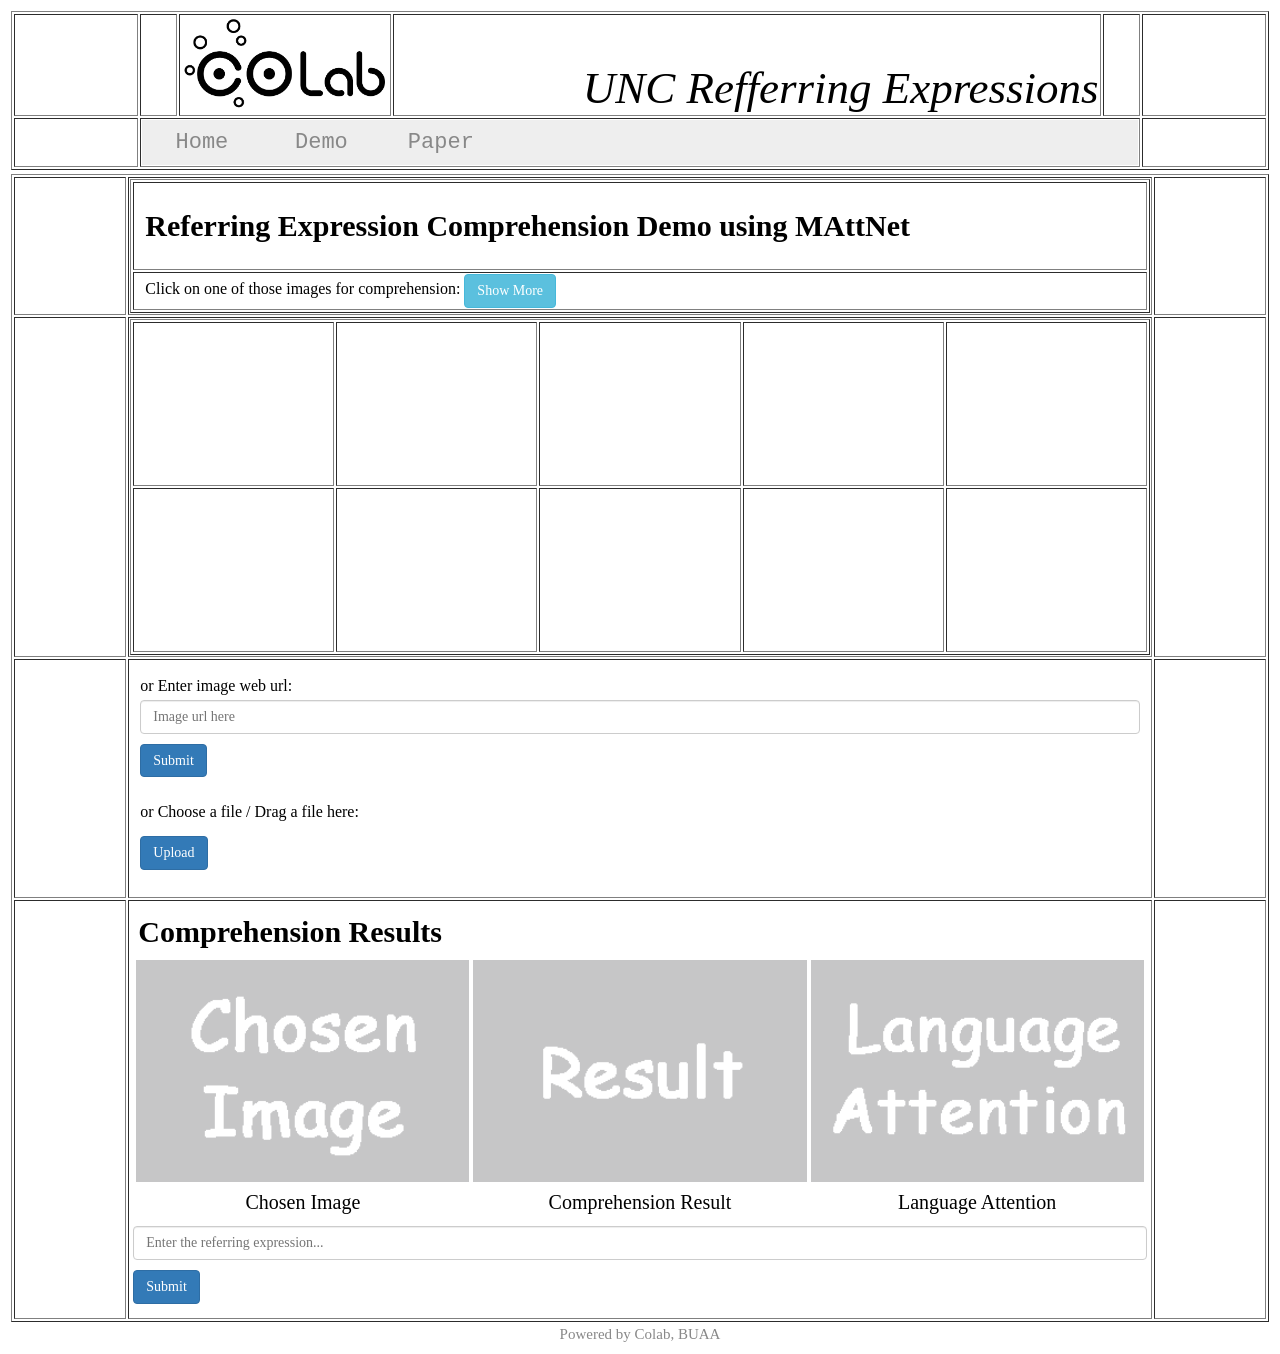
==== comprehension demo.html @ 23784867 "2020.3.22" ====
<!doctype html>
<html>
<head>
	<meta charset="utf-8">
	<title>Project Demo</title>
	<link rel="stylesheet" type="text/css" href="css/stylesheet.css"/>
</head>
	
<body>
	<table width="100%">
		<tr>
			<td>
				<table width="100%" id="top" border="1">
					<tr valign="bottom">
						<td width="10%"></td>
						<td width="3%"></td>
						<td width="17%"><img width="100%" src="img/logo.png" alt="logo"/></td>
						<td width="57%" align="right"><font id="proj-name">UNC Refferring Expressions</font></td>
						<td width="3%"></td>
						<td width="10%"></td>
					</tr>
					<tr>
						<td width="10%"></td>
						<td width="80%" colspan="4" height="45px">
							<table height="100%" width="100%" id="navbar" style="border-collapse:collapse;empty-cell:show;">
								<tr height="100%" valign="middle" id="nav-content">
									<td width="12%"><a href=""><font>Home</font></a></td>
									<td width="12%"><a href=""><font>Demo</font></a></td>
									<td width="12%"><a href=""><font>Paper</font></a></td>
									<td width="64%" id="nav-static"></td>
								</tr>
							</table>
						</td>
						<td width="10%"></td>
					</tr>
				</table>
			</td>
		</tr>
		<tr>
			<td>
				<table width="100%" id="middle" border="1">
					<tr>
						<td width="9%"></td>
						<td width="82%">
							<table height="100%" width="100%" id="container" border="1">
								<tr>
									<td>
										<div id="proj-title">
							 				<font>Referring Expression Comprehension Demo using MAttNet</font>
										</div>
									</td>
								</tr>
								<tr>
									<td>
										<div class="guidance">
											<font>Click on one of those images for comprehension:</font>
											<button type="button" id="show-more-btn">Show More</button>
										</div>
									</td>
								</tr>
							</table>
						</td>
						<td width="9%"></td>
					</tr>
					<tr>
						<td></td>
						<td>
							<table height="100%" width="100%" id="img-container" border="1">
								<tr>
									<td width="20%" height="160px"></td>
									<td width="20%" height="160px"></td>
									<td width="20%" height="160px"></td>
									<td width="20%" height="160px"></td>
									<td width="20%" height="160px"></td>
								</tr>
								<tr>
									<td width="20%" height="160px"></td>
									<td width="20%" height="160px"></td>
									<td width="20%" height="160px"></td>
									<td width="20%" height="160px"></td>
									<td width="20%" height="160px"></td>
								</tr>
							</table>
						</td>
						<td></td>
					</tr>
					<tr>
						<td></td>
						<td>
							<div class="guidance">
								<p></p>
								<p class="paragraph"><font>or Enter image web url:</font></p>
								<input type="url" placeholder="Image url here" class="input-box">
								<button class="submit-btn">Submit</button>
								<p></p>
								<p class="paragraph"><font>or Choose a file / Drag a file here:</font></p>
								<!--todo-->
								<button class="submit-btn">Upload</button>
								<p></p>
							</div>
						</td>
						<td></td>
					</tr>
					<tr>
						<td></td>
						<td>
							<table width="100%">
								<tr>
									<td>
										<div id="results">
											<font>Comprehension Results</font>
										</div>
									</td>
								</tr>
								<tr>
									<td>
									</td>
								</tr>
								<tr>
									<td>
										<table width="100%">
											<tr>
												<td width="33%" align="center">
													<img src="img/chosen.png" alt="Chosen Image" width="100%"/>
													<p class="img-info">Chosen Image</p>
												</td>
												<td width="33%" align="center">
													<img src="img/result.png" alt="Comprehension Result" width="100%"/>
													<p class="img-info">Comprehension Result</p>
												</td>
												<td width="33%" align="center">
													<img src="img/attention.png" alt="Language Attention" width="100%"/>
													<p class="img-info">Language Attention</p>
												</td>
											</tr>
										</table>
									</td>
								</tr>
								<tr>
									<td>
										<input placeholder="Enter the referring expression..." class="input-box">
										<button class="submit-btn">Submit</button>
									</td>
								</tr>
							</table>
						</td>
						<td></td>
					</tr>
				</table>
			</td>
		</tr>
		<tr><td width="100%" align="center" id="info"><font>Powered by Colab, BUAA</font></td></tr>
	</table>
</body>
</html>
---- css/stylesheet.css ----
@charset "utf-8";

.paragraph {
	margin: 5px 0px;
}

#proj-name {
	font-size: 45px;
	font-family: Cambria;
	font-style: italic;
}

#navbar {
	background-color: #dddddd;
}

#navbar font {
	font-family: Consolas, "Andale Mono", "Lucida Console", "Lucida Sans Typewriter", Monaco, "Courier New", "monospace";
	font-size: 22px;
}

#nav-static:hover {
	cursor: none;
}

#nav-content {
	border: 0;
	border-color: #eeeeee;
}

#nav-content td {
	border: 0;
	color: #888888;
	text-align: center;
	vertical-align: middle;
	background-color: #eeeeee;
}

#nav-content td:hover {
	color: #000000;
	cursor: default;
}

#nav-content a {
	text-decoration: none;
	color: #888888;
}

#nav-content a:hover {
	text-decoration: none;
	color: #000000;
	cursor: pointer;
}

#nav-content a:active {
	text-decoration: none;
	color: #888888;
}

#proj-title {
	padding: 25px 10px;
}

#proj-title font {
	font-weight: bold;
	font-size: 30px;
}

.guidance {
	padding: 0px 10px;
}

.guidance font {
	font-weight: lighter;
}

#show-more-btn {
	-webkit-tap-highlight-color: rgba(0,0,0,0);
	box-sizing: border-box;
	margin: 0;
	font: inherit;
	overflow: visible;
	text-transform: none;
	-webkit-appearance: button;
	font-family: inherit;
	display: inline-block;
	padding: 6px 12px;
	margin-bottom: 0;
	font-size: 14px;
	font-weight: 400;
	line-height: 1.4;
	text-align: center;
	white-space: nowrap;
	vertical-align: middle;
	touch-action: manipulation;
	cursor: pointer;
	user-select: none;
	background-image: none;
	border: 1px solid transparent;
	border-radius: 4px;
	color: #fff;
	background-color: #5bc0de;
	border-color: #46b8da;
}

#img-on-show {
	-webkit-tap-highlight-color: rgba(0,0,0,0);
	font-size: 14px;
	line-height: 1.4;
	color: #333;
	font-weight: 300 !important;
	font-family: 'Roboto', sans-serif !important;
	box-sizing: border-box;
	border: 0;
	vertical-align: middle;
	position: relative;
	min-height: 1px;
	height: 150px !important;
	padding: 6px;
}

.submit-btn {
	-webkit-tap-highlight-color: rgba(0,0,0,0);
	box-sizing: border-box;
	margin: 0;
	font: inherit;
	overflow: visible;
	text-transform: none;
	-webkit-appearance: button;
	font-family: inherit;
	display: inline-block;
	padding: 6px 12px;
	font-size: 14px;
	font-weight: 400;
	line-height: 1.4;
	text-align: center;
	white-space: nowrap;
	vertical-align: middle;
	touch-action: manipulation;
	cursor: pointer;or: pointer;
	user-select: none;
	background-image: none;
	border: 1px solid transparent;
	border-radius: 4px;
	color: #fff;
	background-color: #337ab7;
	border-color: #2e6da4;
	margin-top: 10px;
	margin-bottom: 10px;
}

.input-box {
	-webkit-tap-highlight-color: rgba(0,0,0,0);
	box-sizing: border-box;
	margin: 0;
	font: inherit;
	font-family: inherit;
	position: relative;
	min-height: 1px;
	float: left;
	display: block;
	width: 100%;
	height: 34px;
	padding: 6px 12px;
	font-size: 14px;
	line-height: 1.4;
	color: #555;
	background-color: #fff;
	background-image: none;
	border: 1px solid #ccc;
	border-radius: 4px;
	box-shadow: inset 0 1px 1px rgba(0,0,0,.075);
	transition: border-color ease-in-out .15s,box-shadow ease-in-out .15s;
}

#info {
	color: #888888;
	font-size: 15px;
}

#results {
	padding: 10px 5px 0px 5px;
}

#results font {
	font-weight: bold;
	font-size: 30px;
}

.img-info {
	font-weight: lighter;
	font-size: 20px;
	margin: 5px;
}
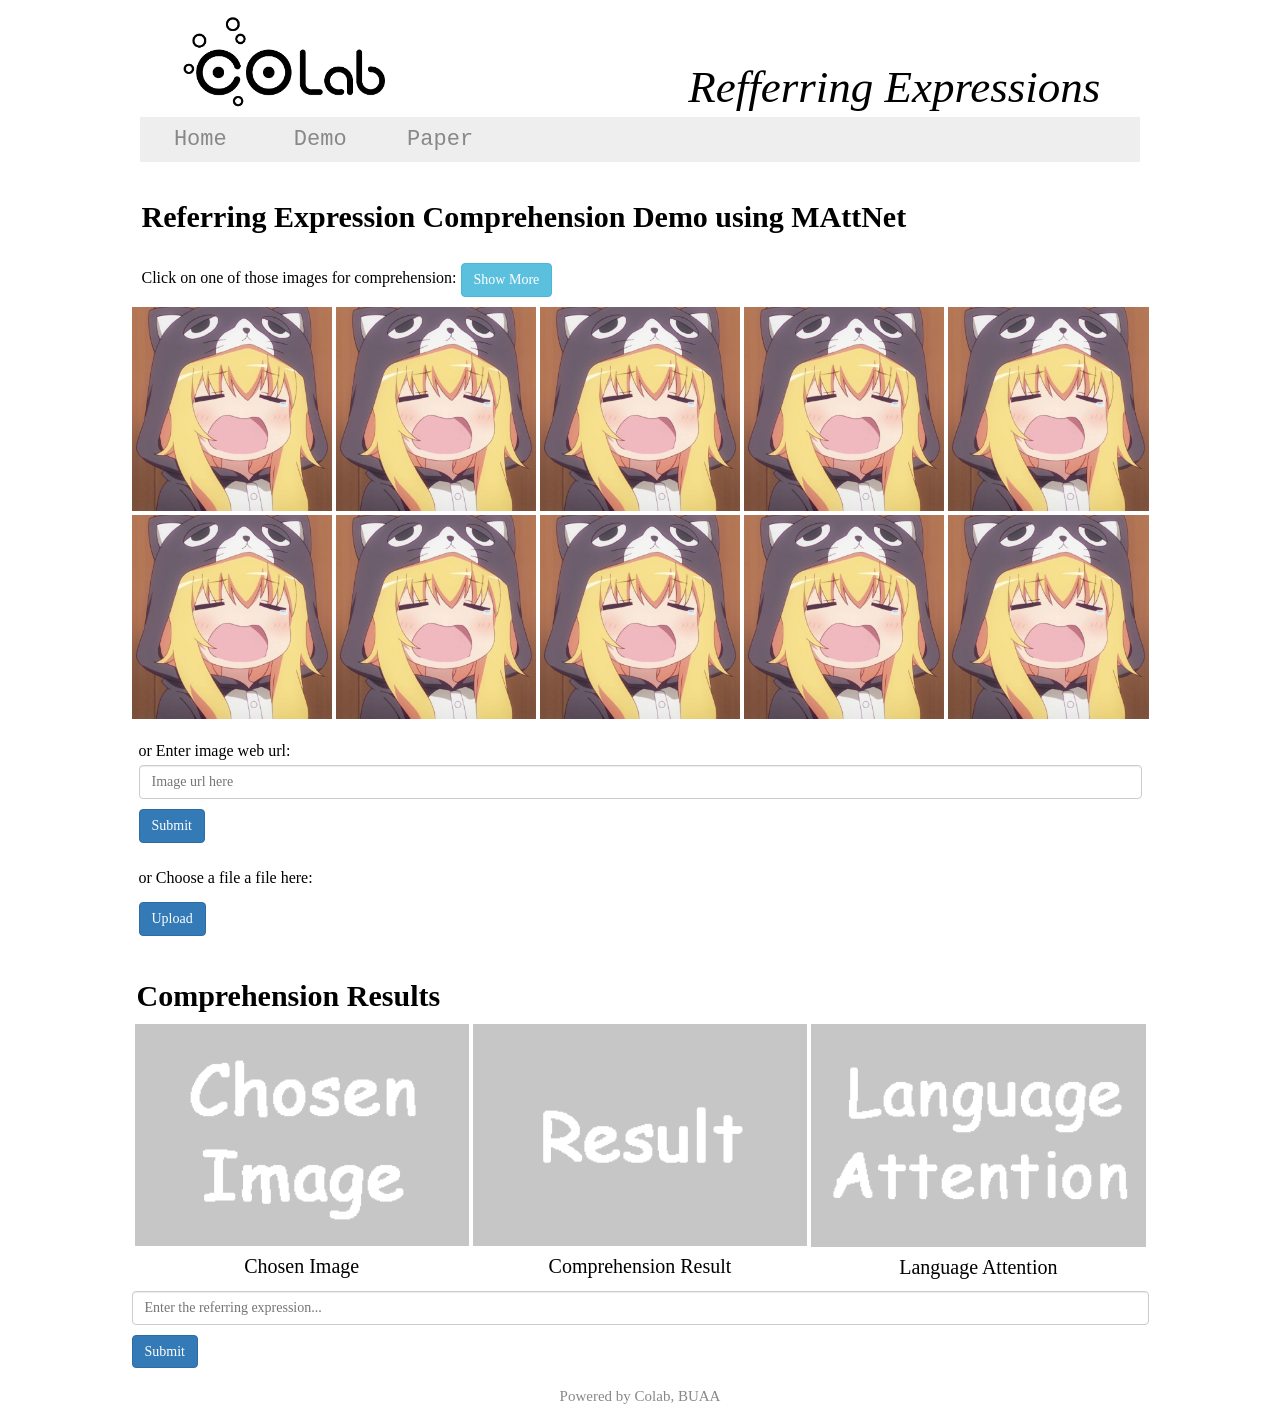
==== commit a2124141: "Up to date progress" ====
--- a/comprehension demo.html
+++ b/comprehension demo.html
@@ -4,18 +4,20 @@
 	<meta charset="utf-8">
 	<title>Project Demo</title>
 	<link rel="stylesheet" type="text/css" href="css/stylesheet.css"/>
+	<script type="text/javascript" src="lib/jQuery.js"></script>
+	<script type="text/javascript" src="scripts/scripts.js"></script>
 </head>
 	
 <body>
 	<table width="100%">
 		<tr>
 			<td>
-				<table width="100%" id="top" border="1">
+				<table width="100%" id="top">
 					<tr valign="bottom">
 						<td width="10%"></td>
 						<td width="3%"></td>
 						<td width="17%"><img width="100%" src="img/logo.png" alt="logo"/></td>
-						<td width="57%" align="right"><font id="proj-name">UNC Refferring Expressions</font></td>
+						<td width="57%" align="right"><font id="proj-name">Refferring Expressions</font></td>
 						<td width="3%"></td>
 						<td width="10%"></td>
 					</tr>
@@ -38,11 +40,11 @@
 		</tr>
 		<tr>
 			<td>
-				<table width="100%" id="middle" border="1">
+				<table width="100%" id="middle">
 					<tr>
 						<td width="9%"></td>
 						<td width="82%">
-							<table height="100%" width="100%" id="container" border="1">
+							<table height="100%" width="100%" id="container">
 								<tr>
 									<td>
 										<div id="proj-title">
@@ -65,20 +67,60 @@
 					<tr>
 						<td></td>
 						<td>
-							<table height="100%" width="100%" id="img-container" border="1">
+							<table height="100%" width="100%" id="img-container">
 								<tr>
-									<td width="20%" height="160px"></td>
-									<td width="20%" height="160px"></td>
-									<td width="20%" height="160px"></td>
-									<td width="20%" height="160px"></td>
-									<td width="20%" height="160px"></td>
+									<td width="20%" height="160px">
+										<div class="demo-images">
+											<img src="demo/QQImage20200209201334.jpg" alt="img0" onclick="submitDemoImage(this.src)"/>
+										</div>
+									</td>
+									<td width="20%" height="160px">
+										<div class="demo-images">
+											<img src="demo/QQImage20200209201334.jpg" alt="img1" onclick="submitDemoImage(this.src)"/>
+										</div>
+									</td>
+									<td width="20%" height="160px">
+										<div class="demo-images">
+											<img src="demo/QQImage20200209201334.jpg" alt="img2" onclick="submitDemoImage(this.src)"/>
+										</div>
+									</td>
+									<td width="20%" height="160px">
+										<div class="demo-images">
+											<img src="demo/QQImage20200209201334.jpg" alt="img3" onclick="submitDemoImage(this.src)"/>
+										</div>
+									</td>
+									<td width="20%" height="160px">
+										<div class="demo-images">
+											<img src="demo/QQImage20200209201334.jpg" alt="img4" onclick="submitDemoImage(this.src)"/>
+										</div>
+									</td>
 								</tr>
 								<tr>
-									<td width="20%" height="160px"></td>
-									<td width="20%" height="160px"></td>
-									<td width="20%" height="160px"></td>
-									<td width="20%" height="160px"></td>
-									<td width="20%" height="160px"></td>
+									<td width="20%" height="160px">
+										<div class="demo-images">
+											<img src="demo/QQImage20200209201334.jpg" alt="img5" onclick="submitDemoImage(this.src)"/>
+										</div>
+									</td>
+									<td width="20%" height="160px">
+										<div class="demo-images">
+											<img src="demo/QQImage20200209201334.jpg" alt="img6" onclick="submitDemoImage(this.src)"/>
+										</div>
+									</td>
+									<td width="20%" height="160px">
+										<div class="demo-images">
+											<img src="demo/QQImage20200209201334.jpg" alt="img7" onclick="submitDemoImage(this.src)"/>
+										</div>
+									</td>
+									<td width="20%" height="160px">
+										<div class="demo-images">
+											<img src="demo/QQImage20200209201334.jpg" alt="img8" onclick="submitDemoImage(this.src)"/>
+										</div>
+									</td>
+									<td width="20%" height="160px">
+										<div class="demo-images">
+											<img src="demo/QQImage20200209201334.jpg" alt="img9" onclick="submitDemoImage(this.src)"/>
+										</div>
+									</td>
 								</tr>
 							</table>
 						</td>
@@ -93,7 +135,7 @@
 								<input type="url" placeholder="Image url here" class="input-box">
 								<button class="submit-btn">Submit</button>
 								<p></p>
-								<p class="paragraph"><font>or Choose a file / Drag a file here:</font></p>
+								<p class="paragraph"><font>or Choose a file a file here:</font></p>
 								<!--todo-->
 								<button class="submit-btn">Upload</button>
 								<p></p>
@@ -121,15 +163,15 @@
 										<table width="100%">
 											<tr>
 												<td width="33%" align="center">
-													<img src="img/chosen.png" alt="Chosen Image" width="100%"/>
+													<img src="img/chosen.png" alt="Chosen Image" width="100%"  id="chosen"/>
 													<p class="img-info">Chosen Image</p>
 												</td>
 												<td width="33%" align="center">
-													<img src="img/result.png" alt="Comprehension Result" width="100%"/>
+													<img src="img/result.png" alt="Comprehension Result" width="100%" id="result"/>
 													<p class="img-info">Comprehension Result</p>
 												</td>
 												<td width="33%" align="center">
-													<img src="img/attention.png" alt="Language Attention" width="100%"/>
+													<img src="img/attention.png" alt="Language Attention" width="100%" id="attention"/>
 													<p class="img-info">Language Attention</p>
 												</td>
 											</tr>
@@ -138,7 +180,7 @@
 								</tr>
 								<tr>
 									<td>
-										<input placeholder="Enter the referring expression..." class="input-box">
+										<input placeholder="Enter the referring expression..." class="input-box" id="expression">
 										<button class="submit-btn">Submit</button>
 									</td>
 								</tr>
--- a/css/stylesheet.css
+++ b/css/stylesheet.css
@@ -191,4 +191,28 @@
 	font-weight: lighter;
 	font-size: 20px;
 	margin: 5px;
-}+}
+
+.demo-images {
+	height: 100%;
+	width: 100%;
+	padding: 0%;
+}
+
+.demo-images:hover {
+	height: 100%;
+	width: 100%;
+	padding: 0%;
+	cursor: pointer;
+}
+
+.demo-images img {
+	height: 100%;
+	width: 100%;
+}
+
+.demo-images img:hover {
+	height: 100%;
+	width: 100%;
+	cursor: pointer;
+}
